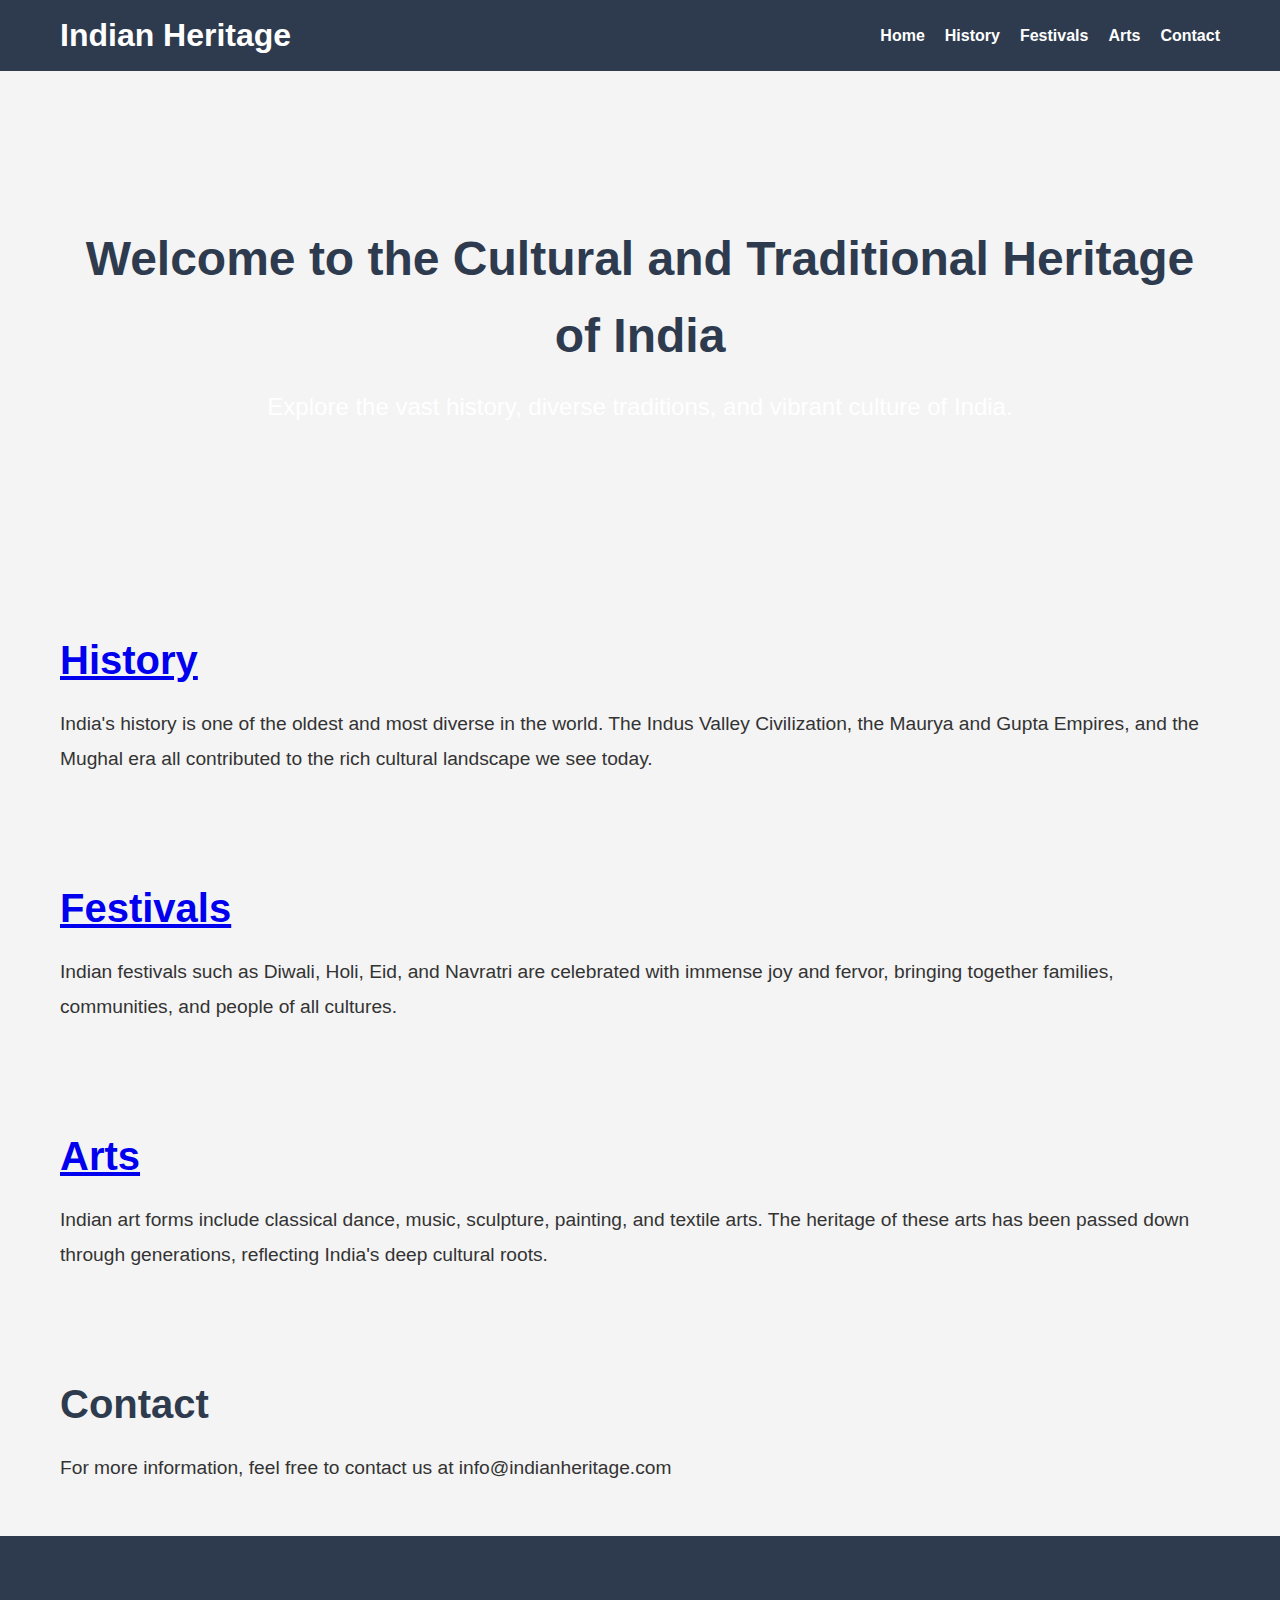
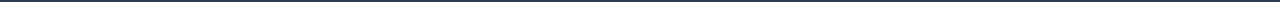
==== site/index.html @ 962ad26d "Add files via upload" ====
<!DOCTYPE html>
<html lang="en">
<head>
    <meta charset="UTF-8">
    <meta name="viewport" content="width=device-width, initial-scale=1.0">
    <meta name="description" content="Showcasing the cultural and traditional heritage of India">
    <title>Indian Heritage</title>
    <link rel="stylesheet" href="styles.css">
</head>
<body>
    <header>
        <div class="navbar">
            <h1>Indian Heritage</h1>
            <nav>
                <ul>
                    <li><a href="index.html">Home</a></li>
                    <li><a href="history.html">History</a></li>
                    <li><a href="festivals.html">Festivals</a></li>
                    <li><a href="arts.html">Arts</a></li>
                    <li><a href="#contact">Contact</a></li>
                </ul>
            </nav>
        </div>
    </header>

    <section id="home">
        <div class="hero">
            <h2>Welcome to the Cultural and Traditional Heritage of India</h2>
            <p>Explore the vast history, diverse traditions, and vibrant culture of India.</p>
        </div>
    </section>

    <section id="history">
        <h2><a href="history.html">History</a></h2>
        <p>India's history is one of the oldest and most diverse in the world. The Indus Valley Civilization, the Maurya and Gupta Empires, and the Mughal era all contributed to the rich cultural landscape we see today.</p>
    </section>

    <section id="festivals">
        <h2><a href="festivals.html">Festivals</a></h2>
        <p>Indian festivals such as Diwali, Holi, Eid, and Navratri are celebrated with immense joy and fervor, bringing together families, communities, and people of all cultures.</p>
    </section>

    <section id="arts">
        <h2><a href="arts.html">Arts</a></h2>
        <p>Indian art forms include classical dance, music, sculpture, painting, and textile arts. The heritage of these arts has been passed down through generations, reflecting India's deep cultural roots.</p>
    </section>

    <section id="contact">
        <h2>Contact</h2>
        <p>For more information, feel free to contact us at info@indianheritage.com</p>
    </section>

    <footer>
        <p>&copy; 2025 Indian Heritage. All rights reserved.</p>
    </footer>

    <script src="script.js"></script>
</body>
</html>
---- site/styles.css ----
/* Reset some default styles */
* {
    margin: 0;
    padding: 0;
    box-sizing: border-box;
}

/* Body and basic layout */
body {
    font-family: Arial, sans-serif;
    line-height: 1.6;
    background-color: #f4f4f4;
    color: #333;
}

header {
    background-color: #2e3b4e;
    color: white;
    padding: 10px 0;
}

.navbar {
    display: flex;
    justify-content: space-between;
    align-items: center;
    max-width: 1200px;
    margin: 0 auto;
}

.navbar h1 {
    margin-left: 20px;
}

.navbar nav ul {
    list-style: none;
    display: flex;
}

.navbar nav ul li {
    margin-right: 20px;
}

.navbar nav ul li a {
    color: white;
    text-decoration: none;
    font-weight: bold;
}

/* Hero section */
.hero {
    text-align: center;
    background-image: url('india-heritage.jpg'); /* You can add a relevant background image */
    background-size: cover;
    padding: 100px 20px;
    color: white;
}

.hero h2 {
    font-size: 3rem;
    margin-bottom: 10px;
}

.hero p {
    font-size: 1.5rem;
}

/* Content sections */
section {
    padding: 50px 20px;
    margin: 20px 0;
    max-width: 1200px;
    margin: 0 auto;
}

section h2 {
    font-size: 2.5rem;
    margin-bottom: 15px;
    color: #2e3b4e;
}

section p {
    font-size: 1.2rem;
    line-height: 1.8;
}

/* History section */
#history {
    display: flex;
    flex-direction: column;
    align-items: flex-start;
}

#history h2 {
    margin-bottom: 15px;
}

/* Footer */
footer {
    background-color: #2e3b4e;
    color: #2e3b4e;
    text-align: center;
    padding: 20px;
}

footer p {
    font-size: 1rem;
}

.btn {
    display: inline-block;
    margin-top: 10px;
}

.btn a {
    text-decoration: none;
    padding: 10px 20px;
    background-color: #2e3b4e;
    color: white;
    border-radius: 5px;
    font-weight: bold;
}

.btn a:hover {
    background-color: #3b4c5f;
}
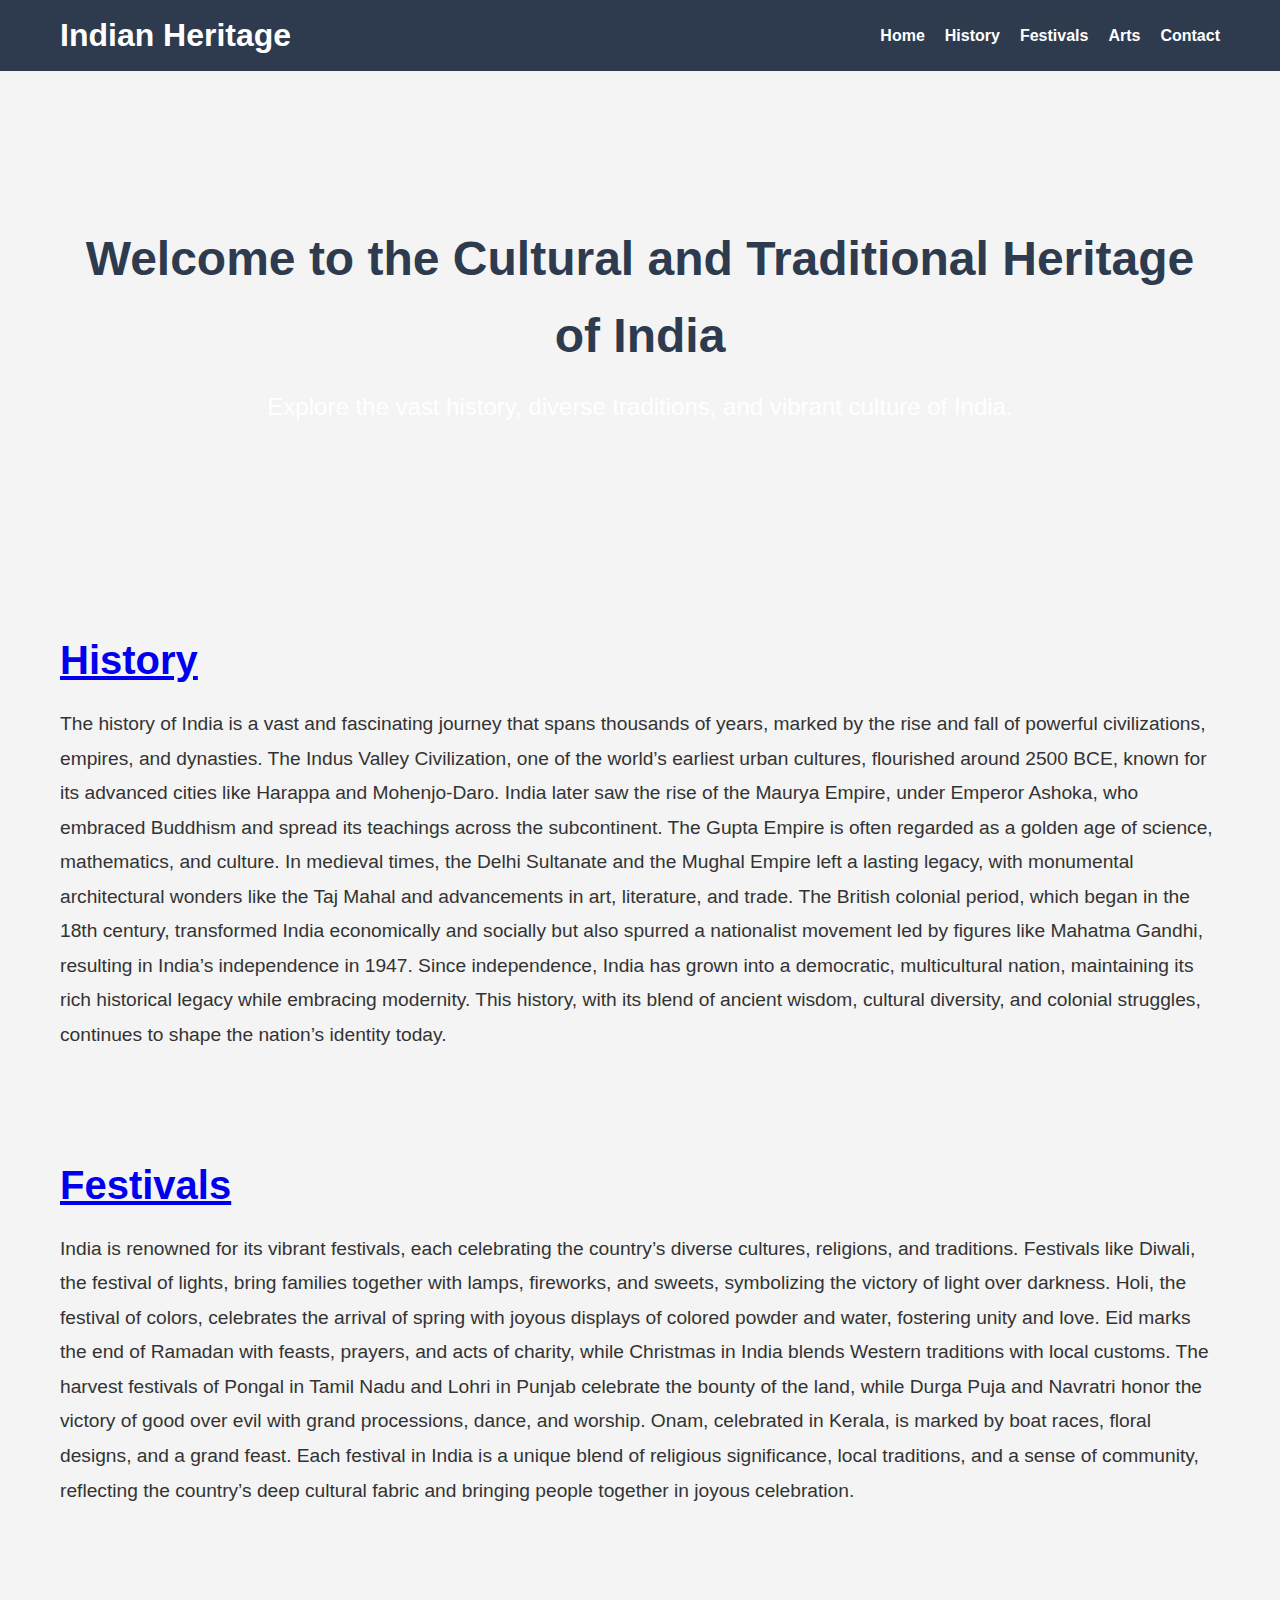
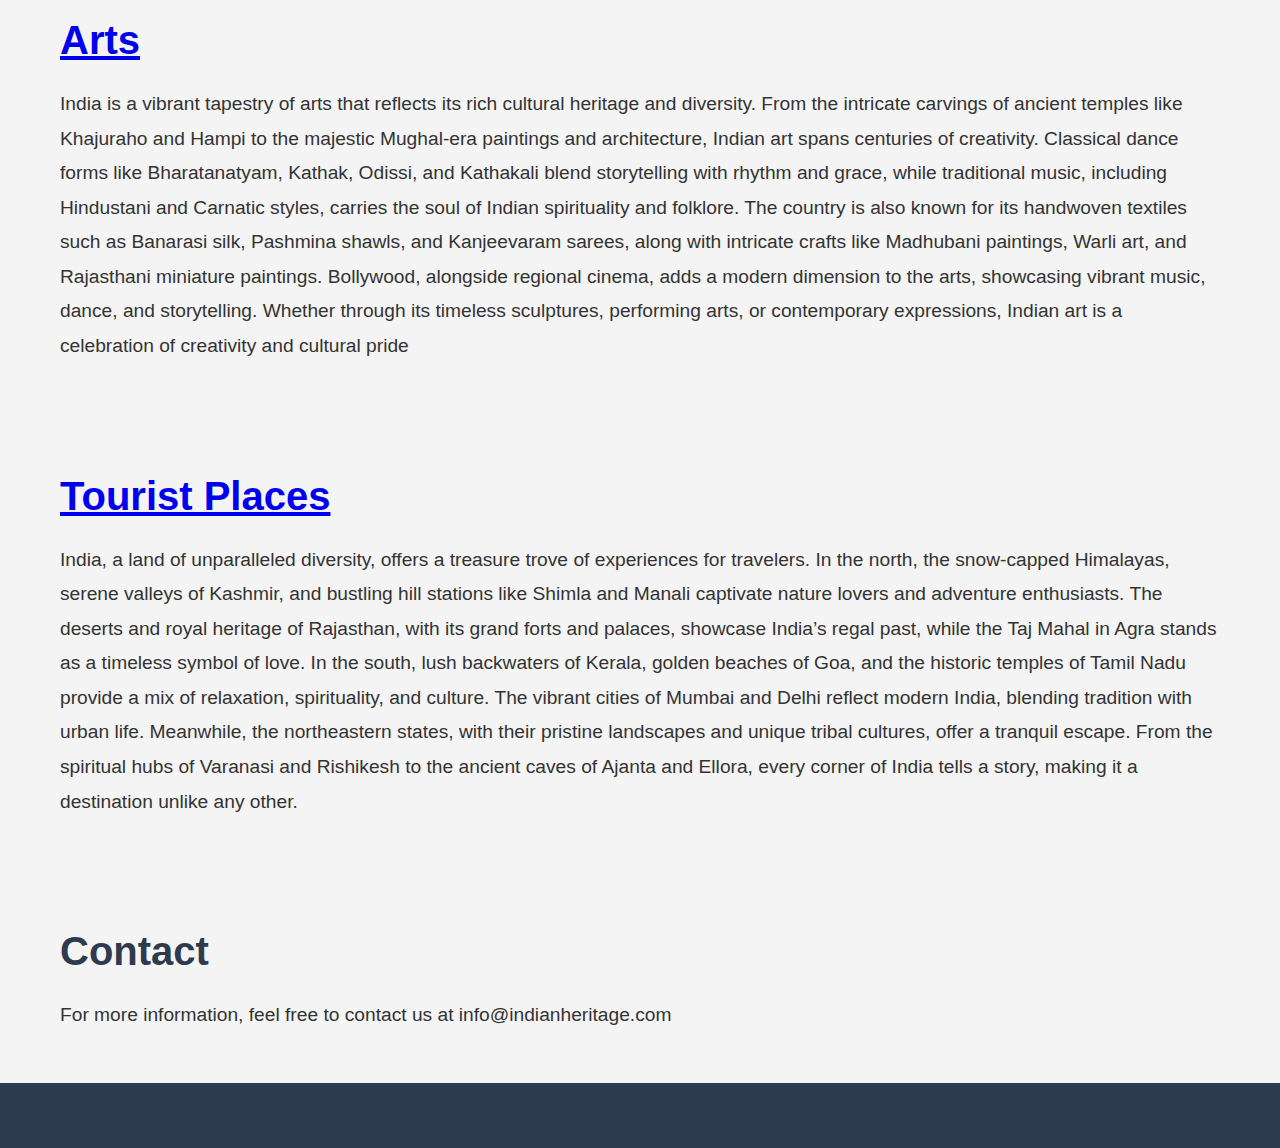
==== commit 309aa8a8: "Update index.html" ====
--- a/site/index.html
+++ b/site/index.html
@@ -32,17 +32,23 @@
 
     <section id="history">
         <h2><a href="history.html">History</a></h2>
-        <p>India's history is one of the oldest and most diverse in the world. The Indus Valley Civilization, the Maurya and Gupta Empires, and the Mughal era all contributed to the rich cultural landscape we see today.</p>
+        <p>The history of India is a vast and fascinating journey that spans thousands of years, marked by the rise and fall of powerful civilizations, empires, and dynasties. The Indus Valley Civilization, one of the world’s earliest urban cultures, flourished around 2500 BCE, known for its advanced cities like Harappa and Mohenjo-Daro. India later saw the rise of the Maurya Empire, under Emperor Ashoka, who embraced Buddhism and spread its teachings across the subcontinent. The Gupta Empire is often regarded as a golden age of science, mathematics, and culture. In medieval times, the Delhi Sultanate and the Mughal Empire left a lasting legacy, with monumental architectural wonders like the Taj Mahal and advancements in art, literature, and trade. The British colonial period, which began in the 18th century, transformed India economically and socially but also spurred a nationalist movement led by figures like Mahatma Gandhi, resulting in India’s independence in 1947. Since independence, India has grown into a democratic, multicultural nation, maintaining its rich historical legacy while embracing modernity. This history, with its blend of ancient wisdom, cultural diversity, and colonial struggles, continues to shape the nation’s identity today.</p>
     </section>
 
     <section id="festivals">
         <h2><a href="festivals.html">Festivals</a></h2>
-        <p>Indian festivals such as Diwali, Holi, Eid, and Navratri are celebrated with immense joy and fervor, bringing together families, communities, and people of all cultures.</p>
+        <p>India is renowned for its vibrant festivals, each celebrating the country’s diverse cultures, religions, and traditions. Festivals like Diwali, the festival of lights, bring families together with lamps, fireworks, and sweets, symbolizing the victory of light over darkness. Holi, the festival of colors, celebrates the arrival of spring with joyous displays of colored powder and water, fostering unity and love. Eid marks the end of Ramadan with feasts, prayers, and acts of charity, while Christmas in India blends Western traditions with local customs. The harvest festivals of Pongal in Tamil Nadu and Lohri in Punjab celebrate the bounty of the land, while Durga Puja and Navratri honor the victory of good over evil with grand processions, dance, and worship. Onam, celebrated in Kerala, is marked by boat races, floral designs, and a grand feast. Each festival in India is a unique blend of religious significance, local traditions, and a sense of community, reflecting the country’s deep cultural fabric and bringing people together in joyous celebration.</p>
     </section>
 
     <section id="arts">
         <h2><a href="arts.html">Arts</a></h2>
-        <p>Indian art forms include classical dance, music, sculpture, painting, and textile arts. The heritage of these arts has been passed down through generations, reflecting India's deep cultural roots.</p>
+        <p>
+            India is a vibrant tapestry of arts that reflects its rich cultural heritage and diversity. From the intricate carvings of ancient temples like Khajuraho and Hampi to the majestic Mughal-era paintings and architecture, Indian art spans centuries of creativity. Classical dance forms like Bharatanatyam, Kathak, Odissi, and Kathakali blend storytelling with rhythm and grace, while traditional music, including Hindustani and Carnatic styles, carries the soul of Indian spirituality and folklore. The country is also known for its handwoven textiles such as Banarasi silk, Pashmina shawls, and Kanjeevaram sarees, along with intricate crafts like Madhubani paintings, Warli art, and Rajasthani miniature paintings. Bollywood, alongside regional cinema, adds a modern dimension to the arts, showcasing vibrant music, dance, and storytelling. Whether through its timeless sculptures, performing arts, or contemporary expressions, Indian art is a celebration of creativity and cultural pride</p>
+    </section>
+
+    <section id="tourist_places">
+        <h2><a href="tourist_places.html">Tourist Places</a></h2>
+        <p>India, a land of unparalleled diversity, offers a treasure trove of experiences for travelers. In the north, the snow-capped Himalayas, serene valleys of Kashmir, and bustling hill stations like Shimla and Manali captivate nature lovers and adventure enthusiasts. The deserts and royal heritage of Rajasthan, with its grand forts and palaces, showcase India’s regal past, while the Taj Mahal in Agra stands as a timeless symbol of love. In the south, lush backwaters of Kerala, golden beaches of Goa, and the historic temples of Tamil Nadu provide a mix of relaxation, spirituality, and culture. The vibrant cities of Mumbai and Delhi reflect modern India, blending tradition with urban life. Meanwhile, the northeastern states, with their pristine landscapes and unique tribal cultures, offer a tranquil escape. From the spiritual hubs of Varanasi and Rishikesh to the ancient caves of Ajanta and Ellora, every corner of India tells a story, making it a destination unlike any other.</p>
     </section>
 
     <section id="contact">
